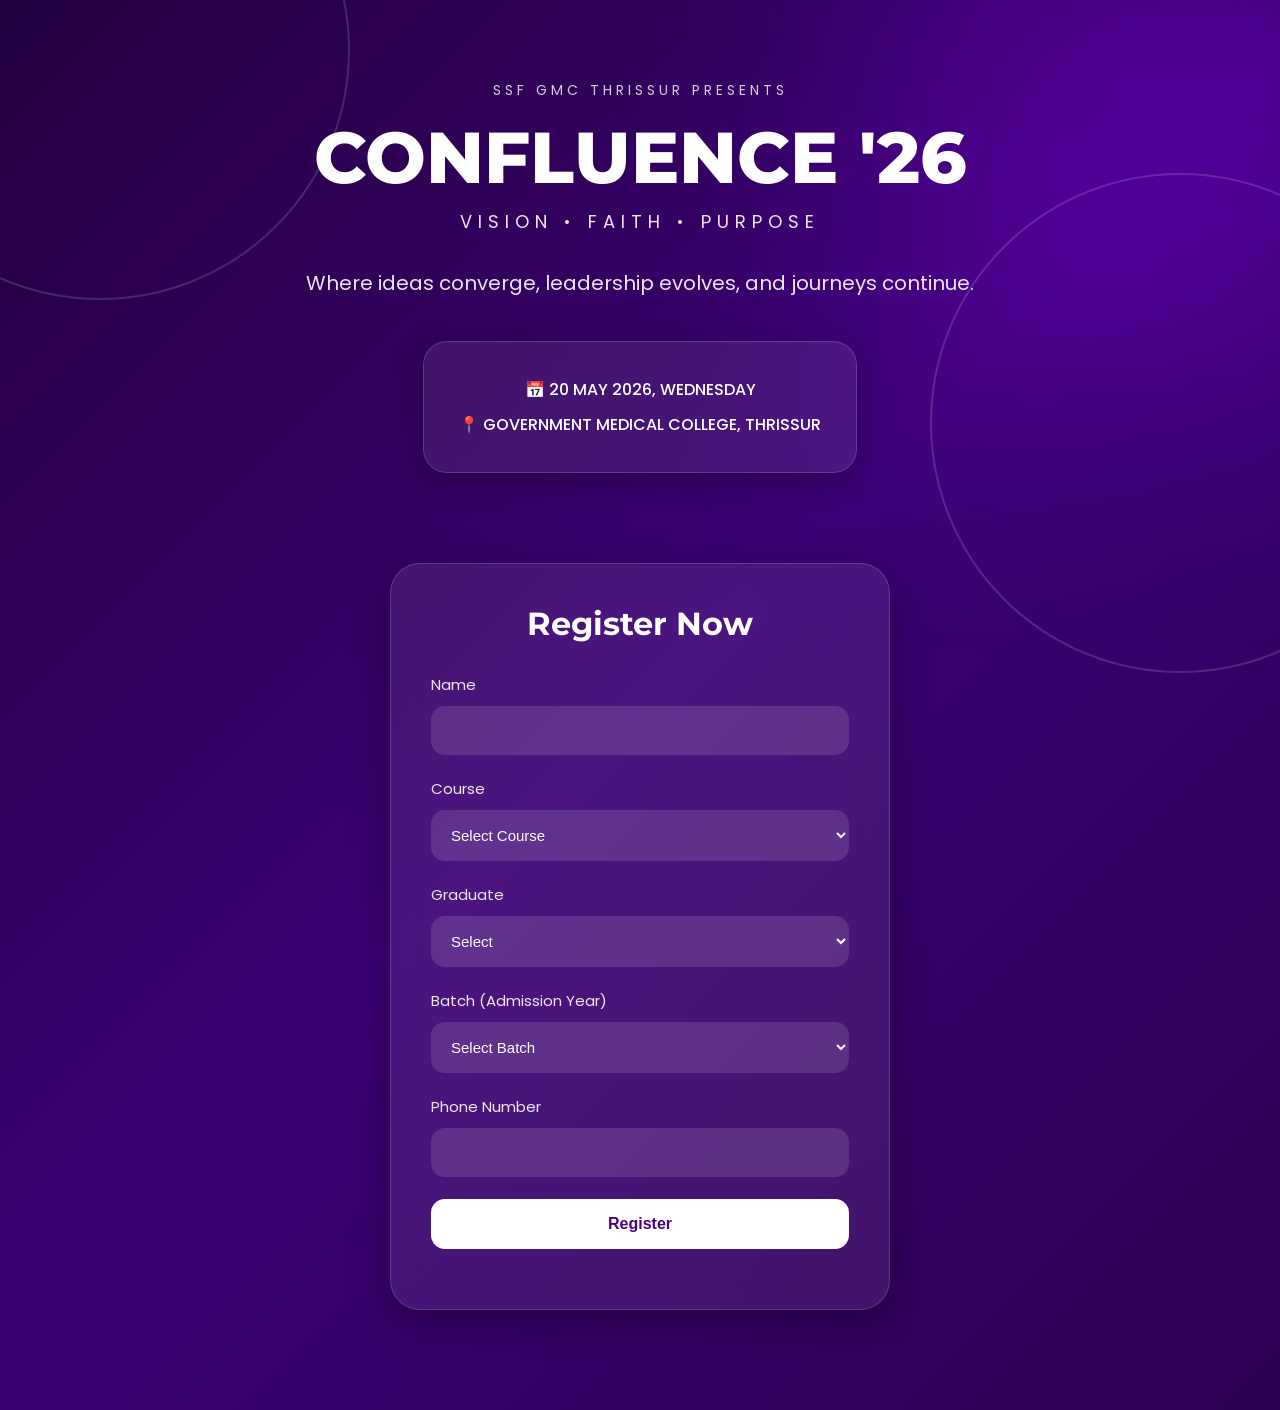
==== index.html @ 46962c37 "Initial Commit" ====
<!-- index.html -->
<!DOCTYPE html>
<html lang="en">
<head>
  <meta charset="UTF-8" />
  <meta name="viewport" content="width=device-width, initial-scale=1.0" />
  <title>Confluence '26 Registration</title>

  <link rel="preconnect" href="https://fonts.googleapis.com">
  <link rel="preconnect" href="https://fonts.gstatic.com" crossorigin>

  <link href="https://fonts.googleapis.com/css2?family=Montserrat:wght@400;500;700;800&family=Poppins:wght@300;400;500;600&display=swap" rel="stylesheet">

  <link rel="stylesheet" href="style.css">
</head>

<body>

  <div class="background-glow"></div>

  <section class="hero">

    <div class="wave wave1"></div>
    <div class="wave wave2"></div>

    <p class="present">SSF GMC THRISSUR PRESENTS</p>

    <h1>CONFLUENCE '26</h1>

    <p class="subtitle">
      Vision • Faith • Purpose
    </p>

    <p class="description">
      Where ideas converge, leadership evolves,
      and journeys continue.
    </p>

    <div class="event-box">
      <p>📅 20 MAY 2026, WEDNESDAY</p>
      <p>📍 GOVERNMENT MEDICAL COLLEGE, THRISSUR</p>
    </div>

  </section>

  <section class="form-section">

    <div class="form-card">

      <h2>Register Now</h2>

      <form id="registrationForm">

        <div class="input-group">
          <label>Name</label>
          <input type="text" id="name" required>
        </div>

        <div class="input-group">
          <label>Course</label>
          <select id="course" required>
            <option value="">Select Course</option>
            <option>MBBS</option>
            <option>BDS</option>
            <option>NURSING</option>
            <option>PARAMEDICAL</option>
          </select>
        </div>

        <div class="input-group">
          <label>Graduate</label>
          <select id="graduate" required>
            <option value="">Select</option>
            <option>UG</option>
            <option>PG</option>
          </select>
        </div>

        <div class="input-group">
          <label>Batch (Admission Year)</label>
          <select id="batch" required>
            <option value="">Select Batch</option>
            <option>2020</option>
            <option>2021</option>
            <option>2022</option>
            <option>2023</option>
            <option>2024</option>
            <option>2025</option>
          </select>
        </div>

        <div class="input-group">
          <label>Phone Number</label>
          <input
            type="tel"
            id="phone"
            pattern="[0-9]{10}"
            maxlength="10"
            required
          >
        </div>

        <button type="submit" class="submit-btn">
          Register
        </button>

      </form>

      <p id="successMessage"></p>

    </div>

  </section>

  <script src="script.js"></script>

</body>
</html>
---- style.css ----
/* style.css */

*{
  margin:0;
  padding:0;
  box-sizing:border-box;
}

body{
  font-family:'Poppins',sans-serif;
  background:linear-gradient(135deg,#22003d,#3c0075,#2b0052);
  color:white;
  min-height:100vh;
  overflow-x:hidden;
  position:relative;
}

.background-glow{
  position:fixed;
  width:500px;
  height:500px;
  background:rgba(145,0,255,0.25);
  filter:blur(120px);
  top:-100px;
  right:-100px;
  z-index:-1;
}

.hero{
  text-align:center;
  padding:80px 20px 50px;
  position:relative;
}

.present{
  letter-spacing:4px;
  font-size:14px;
  opacity:0.8;
  margin-bottom:20px;
}

.hero h1{
  font-family:'Montserrat',sans-serif;
  font-size:72px;
  font-weight:800;
  line-height:1;
}

.subtitle{
  margin-top:15px;
  letter-spacing:6px;
  text-transform:uppercase;
  font-size:18px;
  opacity:0.9;
}

.description{
  margin-top:30px;
  font-size:20px;
  line-height:1.8;
  opacity:0.9;
}

.event-box{
  margin:40px auto 0;
  width:fit-content;
  padding:25px 35px;
  border-radius:24px;
  background:rgba(255,255,255,0.08);
  backdrop-filter:blur(10px);
  border:1px solid rgba(255,255,255,0.15);
  box-shadow:0 8px 30px rgba(0,0,0,0.3);
}

.event-box p{
  margin:10px 0;
  font-weight:500;
}

.form-section{
  display:flex;
  justify-content:center;
  padding:40px 20px 100px;
}

.form-card{
  width:100%;
  max-width:500px;
  background:rgba(255,255,255,0.08);
  border:1px solid rgba(255,255,255,0.15);
  backdrop-filter:blur(15px);
  border-radius:30px;
  padding:40px;
  box-shadow:0 10px 40px rgba(0,0,0,0.35);
}

.form-card h2{
  text-align:center;
  margin-bottom:30px;
  font-size:32px;
  font-family:'Montserrat',sans-serif;
}

.input-group{
  margin-bottom:22px;
}

.input-group label{
  display:block;
  margin-bottom:10px;
  font-size:15px;
  opacity:0.9;
}

.input-group input,
.input-group select{
  width:100%;
  padding:16px;
  border:none;
  border-radius:14px;
  background:rgba(255,255,255,0.12);
  color:white;
  font-size:15px;
  outline:none;
}

.input-group input::placeholder{
  color:rgba(255,255,255,0.6);
}

.input-group select option{
  color:black;
}

.submit-btn{
  width:100%;
  padding:16px;
  border:none;
  border-radius:14px;
  background:white;
  color:#4b0082;
  font-size:16px;
  font-weight:700;
  cursor:pointer;
  transition:0.3s;
}

.submit-btn:hover{
  transform:translateY(-2px);
  box-shadow:0 10px 25px rgba(255,255,255,0.2);
}

#successMessage{
  margin-top:20px;
  text-align:center;
  font-weight:500;
}

.wave{
  position:absolute;
  border:2px solid rgba(255,255,255,0.15);
  border-radius:50%;
  width:500px;
  height:500px;
  z-index:-1;
}

.wave1{
  top:-200px;
  left:-150px;
}

.wave2{
  bottom:-150px;
  right:-150px;
}

@media(max-width:768px){

  .hero h1{
    font-size:48px;
  }

  .subtitle{
    font-size:14px;
    letter-spacing:4px;
  }

  .description{
    font-size:16px;
  }

  .event-box{
    width:100%;
  }

  .form-card{
    padding:30px 20px;
  }

}
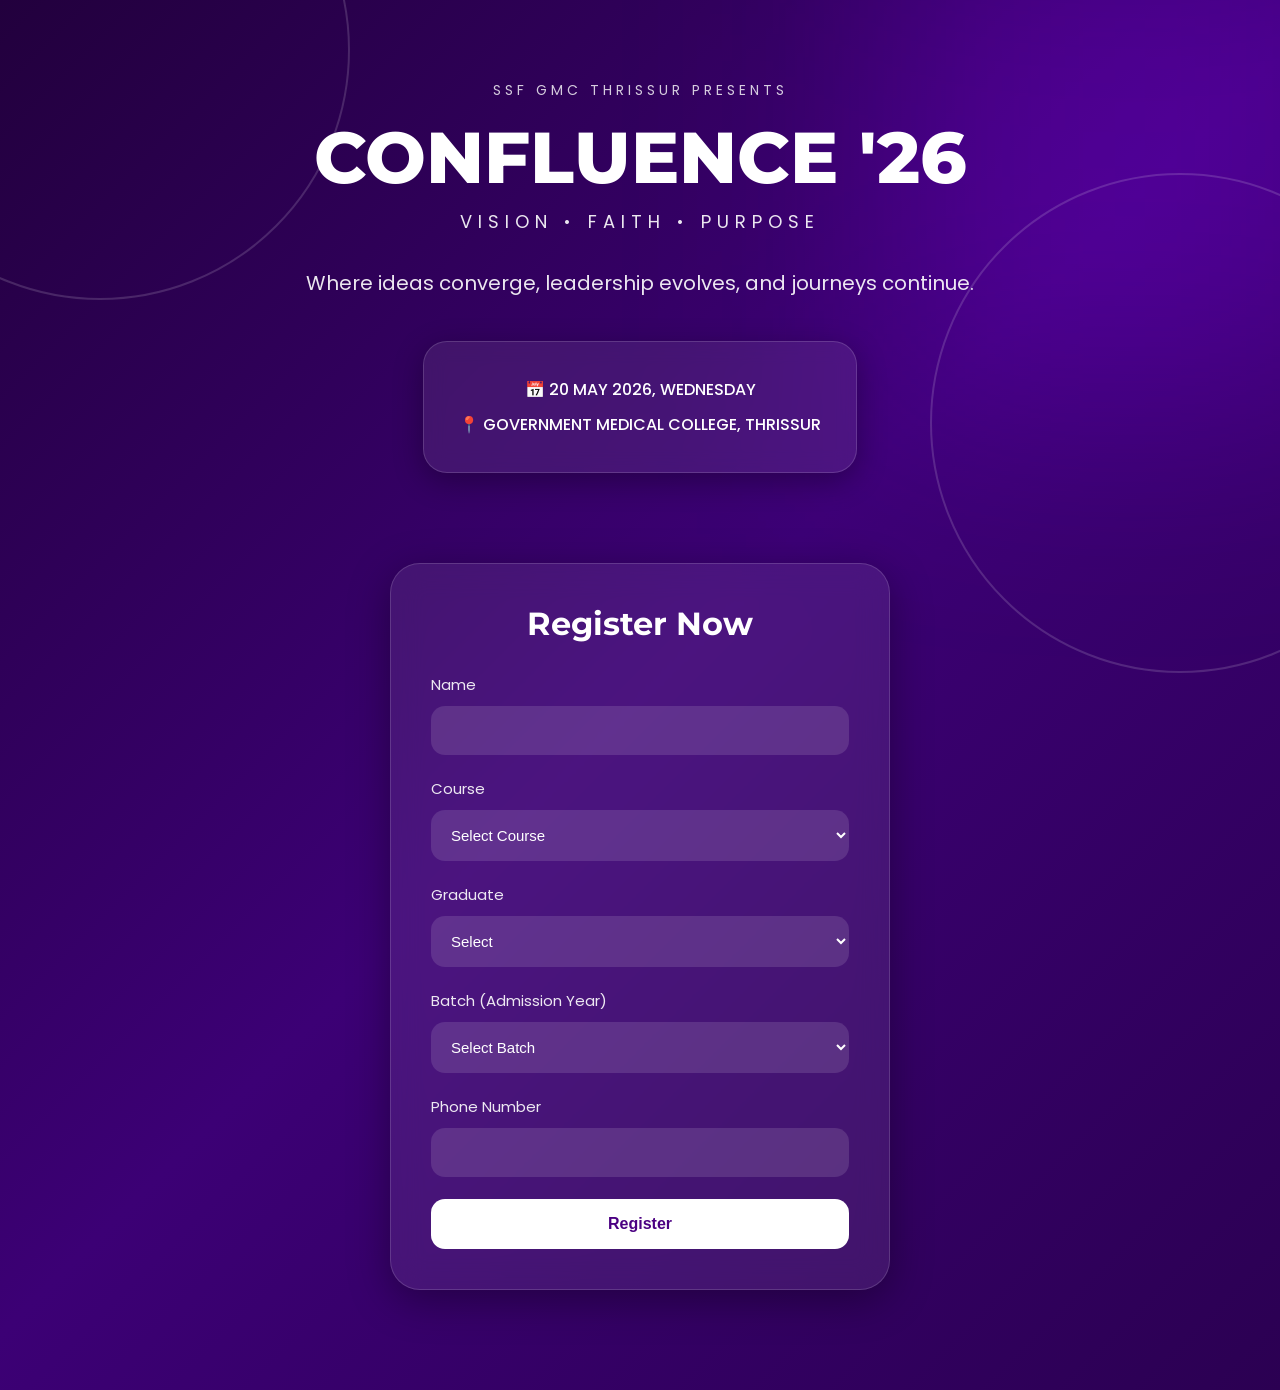
==== commit 5cf89af5: "Mobile UI improved" ====
--- a/index.html
+++ b/index.html
@@ -25,7 +25,7 @@
 
     <p class="present">SSF GMC THRISSUR PRESENTS</p>
 
-    <h1>CONFLUENCE '26</h1>
+    <h1 class="main-title">CONFLUENCE '26</h1>
 
     <p class="subtitle">
       Vision • Faith • Purpose
--- a/style.css
+++ b/style.css
@@ -39,11 +39,12 @@
   margin-bottom:20px;
 }
 
-.hero h1{
+.main-title{
   font-family:'Montserrat',sans-serif;
   font-size:72px;
   font-weight:800;
   line-height:1;
+  white-space:nowrap;
 }
 
 .subtitle{
@@ -59,6 +60,9 @@
   font-size:20px;
   line-height:1.8;
   opacity:0.9;
+  max-width:700px;
+  margin-left:auto;
+  margin-right:auto;
 }
 
 .event-box{
@@ -150,12 +154,6 @@
   box-shadow:0 10px 25px rgba(255,255,255,0.2);
 }
 
-#successMessage{
-  margin-top:20px;
-  text-align:center;
-  font-weight:500;
-}
-
 .wave{
   position:absolute;
   border:2px solid rgba(255,255,255,0.15);
@@ -175,27 +173,76 @@
   right:-150px;
 }
 
+/* MOBILE VIEW */
+
 @media(max-width:768px){
 
-  .hero h1{
-    font-size:48px;
+  .hero{
+    padding:60px 18px 40px;
+  }
+
+  .main-title{
+    font-size:38px;
+    white-space:nowrap;
+  }
+
+  .present{
+    font-size:11px;
+    letter-spacing:2px;
   }
 
   .subtitle{
-    font-size:14px;
-    letter-spacing:4px;
+    font-size:12px;
+    letter-spacing:3px;
   }
 
   .description{
-    font-size:16px;
+    font-size:15px;
+    line-height:1.7;
+    margin-top:24px;
   }
 
   .event-box{
     width:100%;
+    padding:20px;
+    border-radius:20px;
+  }
+
+  .event-box p{
+    font-size:14px;
+    line-height:1.6;
+  }
+
+  .form-section{
+    padding:30px 16px 80px;
   }
 
   .form-card{
-    padding:30px 20px;
+    padding:28px 18px;
+    border-radius:24px;
+  }
+
+  .form-card h2{
+    font-size:26px;
+  }
+
+  .input-group label{
+    font-size:14px;
+  }
+
+  .input-group input,
+  .input-group select{
+    padding:14px;
+    font-size:14px;
+  }
+
+  .submit-btn{
+    padding:15px;
+    font-size:15px;
+  }
+
+  .wave{
+    display:none;
   }
 
 }
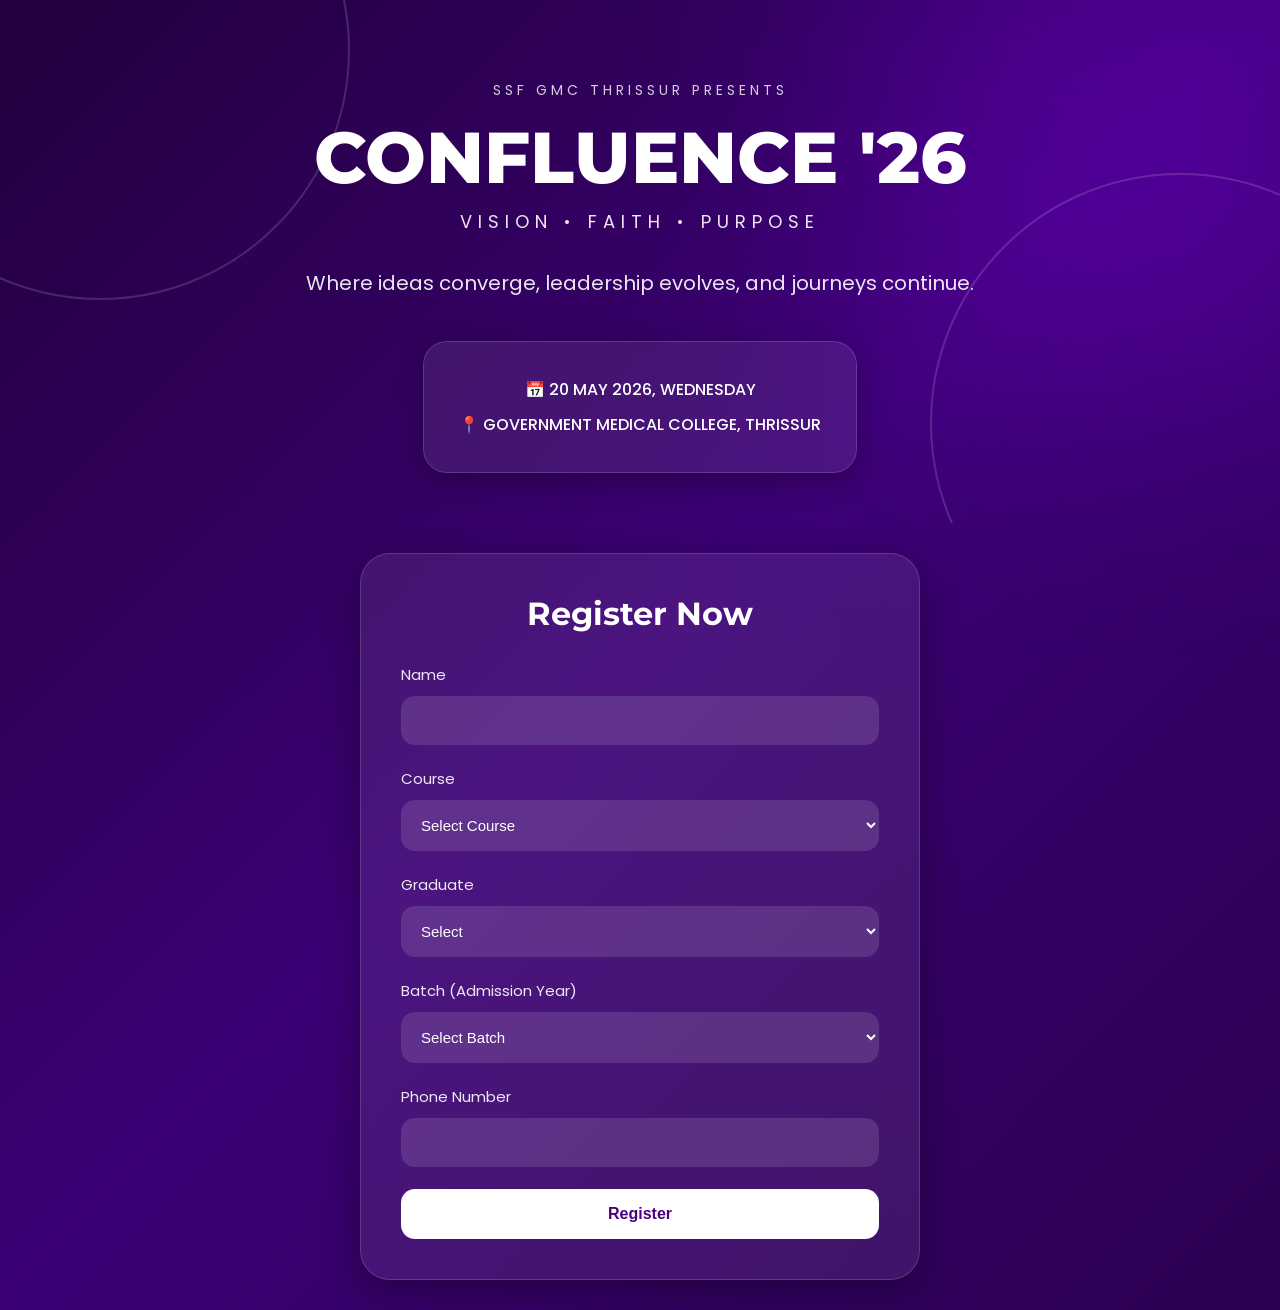
==== commit 534eb0fb: "New Update" ====
--- a/index.html
+++ b/index.html
@@ -100,7 +100,7 @@
           >
         </div>
 
-        <button type="submit" class="submit-btn">
+        <button type="submit" class="submit-btn" id="submitBtn">
           Register
         </button>
 
--- a/style.css
+++ b/style.css
@@ -1,6 +1,8 @@
 /* style.css */
 
 *{
+  width:100%;
+  overflow-x:hidden;
   margin:0;
   padding:0;
   box-sizing:border-box;
@@ -10,7 +12,7 @@
   font-family:'Poppins',sans-serif;
   background:linear-gradient(135deg,#22003d,#3c0075,#2b0052);
   color:white;
-  min-height:100vh;
+  min-height:auto;
   overflow-x:hidden;
   position:relative;
 }
@@ -84,12 +86,13 @@
 .form-section{
   display:flex;
   justify-content:center;
-  padding:40px 20px 100px;
+  width:100%;
+  padding:30px 12px 30px;
 }
 
 .form-card{
   width:100%;
-  max-width:500px;
+  max-width:560px;
   background:rgba(255,255,255,0.08);
   border:1px solid rgba(255,255,255,0.15);
   backdrop-filter:blur(15px);
@@ -177,68 +180,137 @@
 
 @media(max-width:768px){
 
+  *{
+    max-width: 100%;
+  }
+
+  html,
+  body{
+    overflow-x:hidden;
+    width:100%;
+    margin:0;
+    padding:0;
+  }
+
+  body{
+    overflow-y: auto;
+  }
+
+  body{
+    min-height:auto;
+    font-family: 'Poppins',sans-serif;
+    background:linear-gradient(135deg,#22003d,#3c0075,#2b0052)
+    color:white;
+    position:relative;
+  }
+
+  .background-glow{
+    width:220px;
+    height:220px;
+    filter:blur(90px);
+    right: -50px;
+  }
+
   .hero{
-    padding:60px 18px 40px;
+    width:100%;
+    padding:50px 14px 20px;
   }
 
   .main-title{
-    font-size:38px;
+    font-size:48px;
+    line-height:1;
     white-space:nowrap;
   }
 
   .present{
     font-size:11px;
-    letter-spacing:2px;
+    letter-spacing:3px;
+    margin-bottom:16px;
   }
 
   .subtitle{
-    font-size:12px;
+    font-size:14px;
     letter-spacing:3px;
+    margin-top:16px;
   }
 
   .description{
-    font-size:15px;
+    font-size:16px;
     line-height:1.7;
-    margin-top:24px;
+    margin-top:20px;
+    padding:0 4px;
   }
 
   .event-box{
-    width:100%;
-    padding:20px;
+
+    width:100%;
+
+    margin-top:30px;
+
+    padding:20px 16px;
+
     border-radius:20px;
   }
 
   .event-box p{
     font-size:14px;
-    line-height:1.6;
+    line-height:1.7;
   }
 
   .form-section{
-    padding:30px 16px 80px;
+    width: 100%;
+    padding:25px 10px 40px;
   }
 
   .form-card{
-    padding:28px 18px;
+
+    width:100%;
+
+    max-width:100%;
+
+    margin:0;
+
+    padding:34px 20px;
+
     border-radius:24px;
   }
 
   .form-card h2{
-    font-size:26px;
+    font-size:34px;
+    margin-bottom:0px;
+  }
+
+  .input-group{
+    margin-bottom:22px;
   }
 
   .input-group label{
-    font-size:14px;
+    font-size:15px;
+    margin-bottom:10px;
   }
 
   .input-group input,
   .input-group select{
-    padding:14px;
-    font-size:14px;
+
+    width:100%;
+
+    padding:17px;
+
+    font-size:16px;
+
+    border-radius:14px;
   }
 
   .submit-btn{
-    padding:15px;
-    font-size:15px;
+
+    width:100%;
+
+    padding:17px;
+
+    font-size:17px;
+
+    border-radius:14px;
+
   }
 
   .wave{
